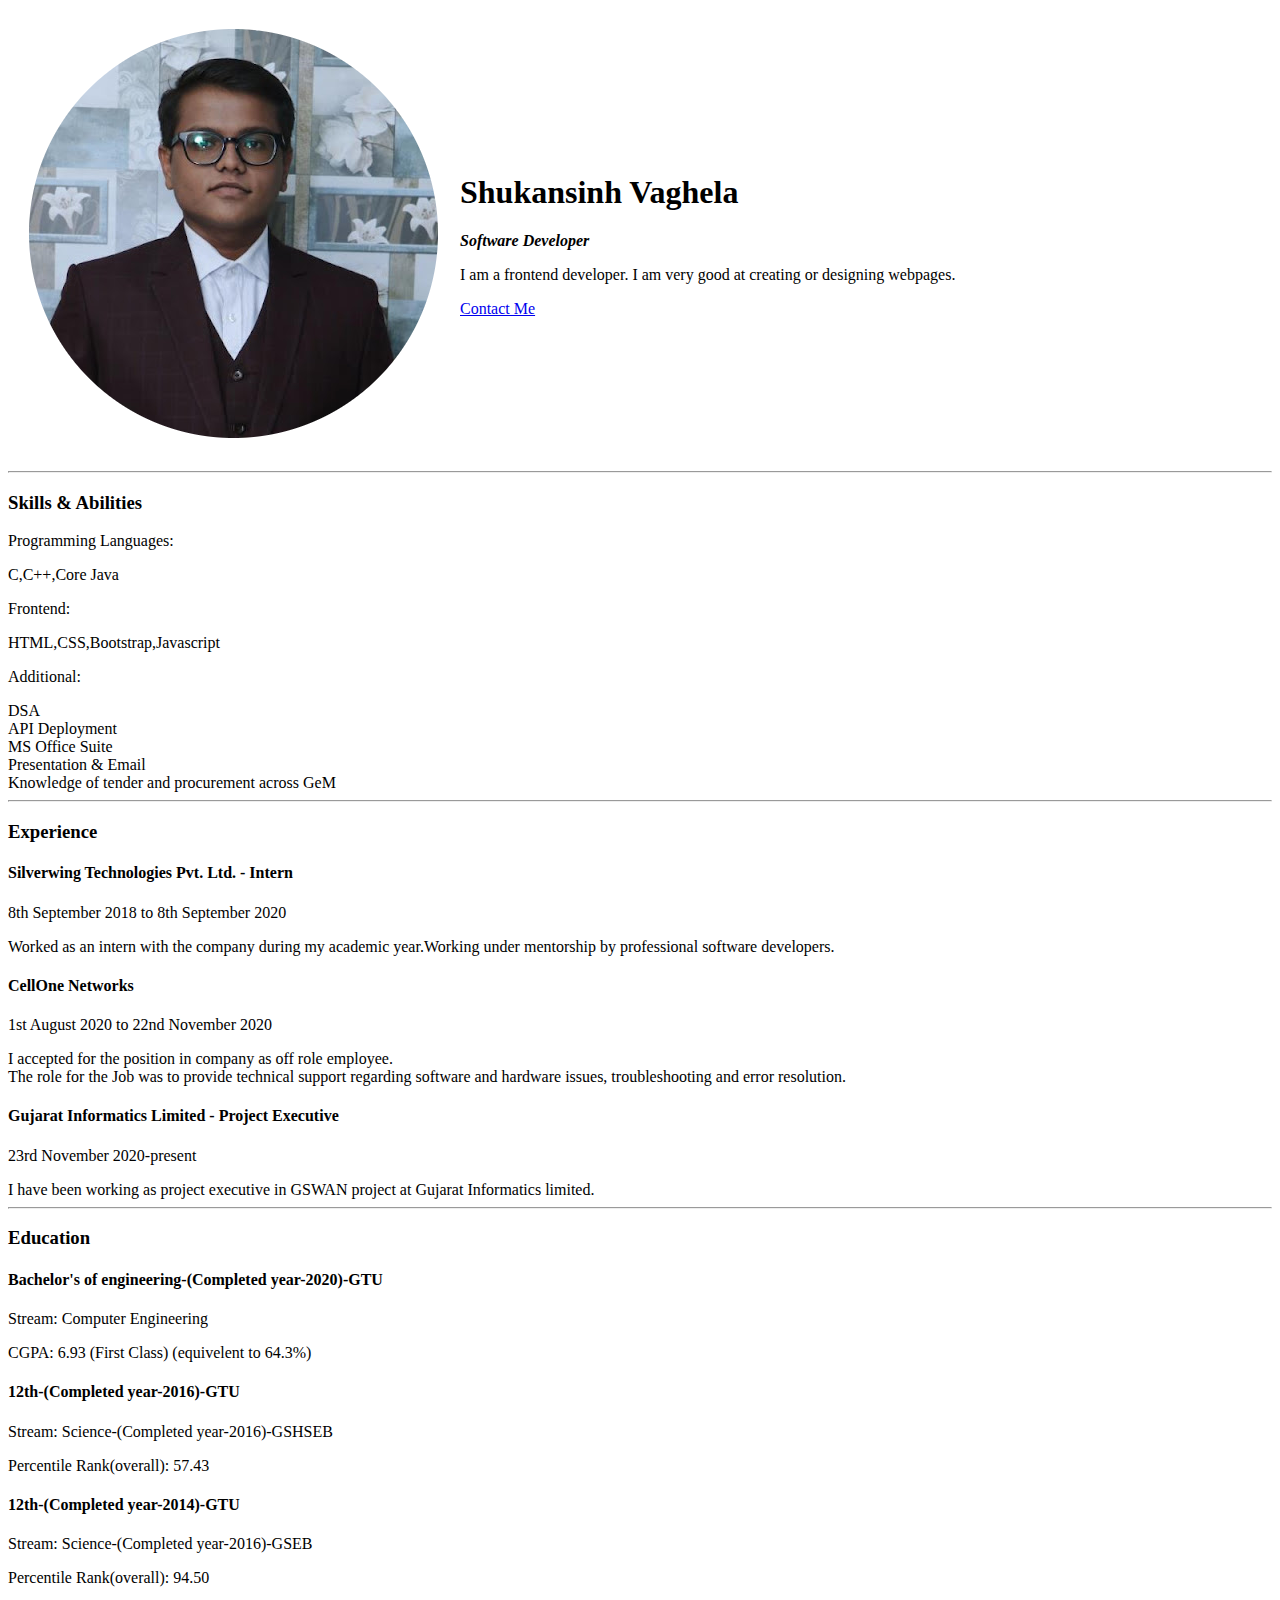
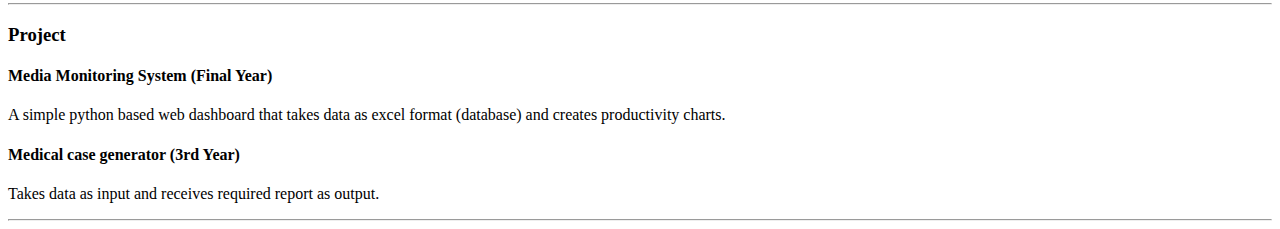
==== index.html @ ce7237ba "Add Portfolio website files" ====
<!DOCTYPE html>
<html lang="en">
    <head>
        <meta charset="UTF-8">
        <title>Shukansinh's Personal Website</title>
    </head>

    <body>
        <table cellspacing="20">
            <tr>
                <td><img src="Profile Picture.png" alt="Shukansinh's Profile Picture"></td>
                <td>
                    <h1>Shukansinh Vaghela</h1>
                    <p><em><Strong>Software Developer</Strong></em></p>
                    <p>I am a frontend developer. I am very good at creating or designing webpages.</p>
                    <a href="Contact me.html">Contact Me</a>
                </td>
            </tr>
        </table>
        <hr>
        
        <h3>Skills & Abilities</h3>
        <p>Programming Languages:</p>
        <li>C,C++,Core Java</li>
        <p>Frontend:<p>
        <li>HTML,CSS,Bootstrap,Javascript</li>
        <p>Additional:</p>
        <li>DSA</li>
        <li>API Deployment</li>
        <li> MS Office Suite</li>
        <li>Presentation & Email</li>
        <li>Knowledge of tender and procurement across GeM</li>
        <hr>

        <h3>Experience</h3>
        <h4>Silverwing Technologies Pvt. Ltd. - Intern</h4>
        <p>8th September 2018 to 8th September 2020</p>
        <li>Worked as an intern with the company during my academic year.Working under mentorship by professional software developers.</li>
        <h4>CellOne Networks</h4>
        <p>1st August 2020 to 22nd November 2020</p>
        <li>I accepted for the position in company as off role employee.</li>
        <li>The role for the Job was to provide technical support regarding software and hardware issues, troubleshooting and error resolution.</li>
        <h4>Gujarat Informatics Limited - Project Executive</h4>
        <p>23rd November 2020-present</p>
        <li>I have been working as project executive in GSWAN project at Gujarat Informatics limited.</li>
        <hr>

        <h3>Education</h3>
        <h4>Bachelor's of engineering-(Completed year-2020)-GTU</h4>
        <p>Stream: Computer Engineering</p>
        <p>CGPA: 6.93 (First Class) (equivelent to 64.3%)</p>
        <h4>12th-(Completed year-2016)-GTU</h4>
        <p>Stream: Science-(Completed year-2016)-GSHSEB</p>
        <p>Percentile Rank(overall): 57.43</p>
        <h4>12th-(Completed year-2014)-GTU</h4>
        <p>Stream: Science-(Completed year-2016)-GSEB</p>
        <p>Percentile Rank(overall): 94.50</p>
        <hr>

        <h3>Project</h3>
        <h4>Media Monitoring System (Final Year)</h4>
        <p>A simple python based web dashboard that takes data as excel format (database) and creates productivity charts.</p>
        <h4>Medical case generator (3rd Year)</h4>
        <p>Takes data as input and receives required report as output.</p>
        <hr>

    </body>
</html>
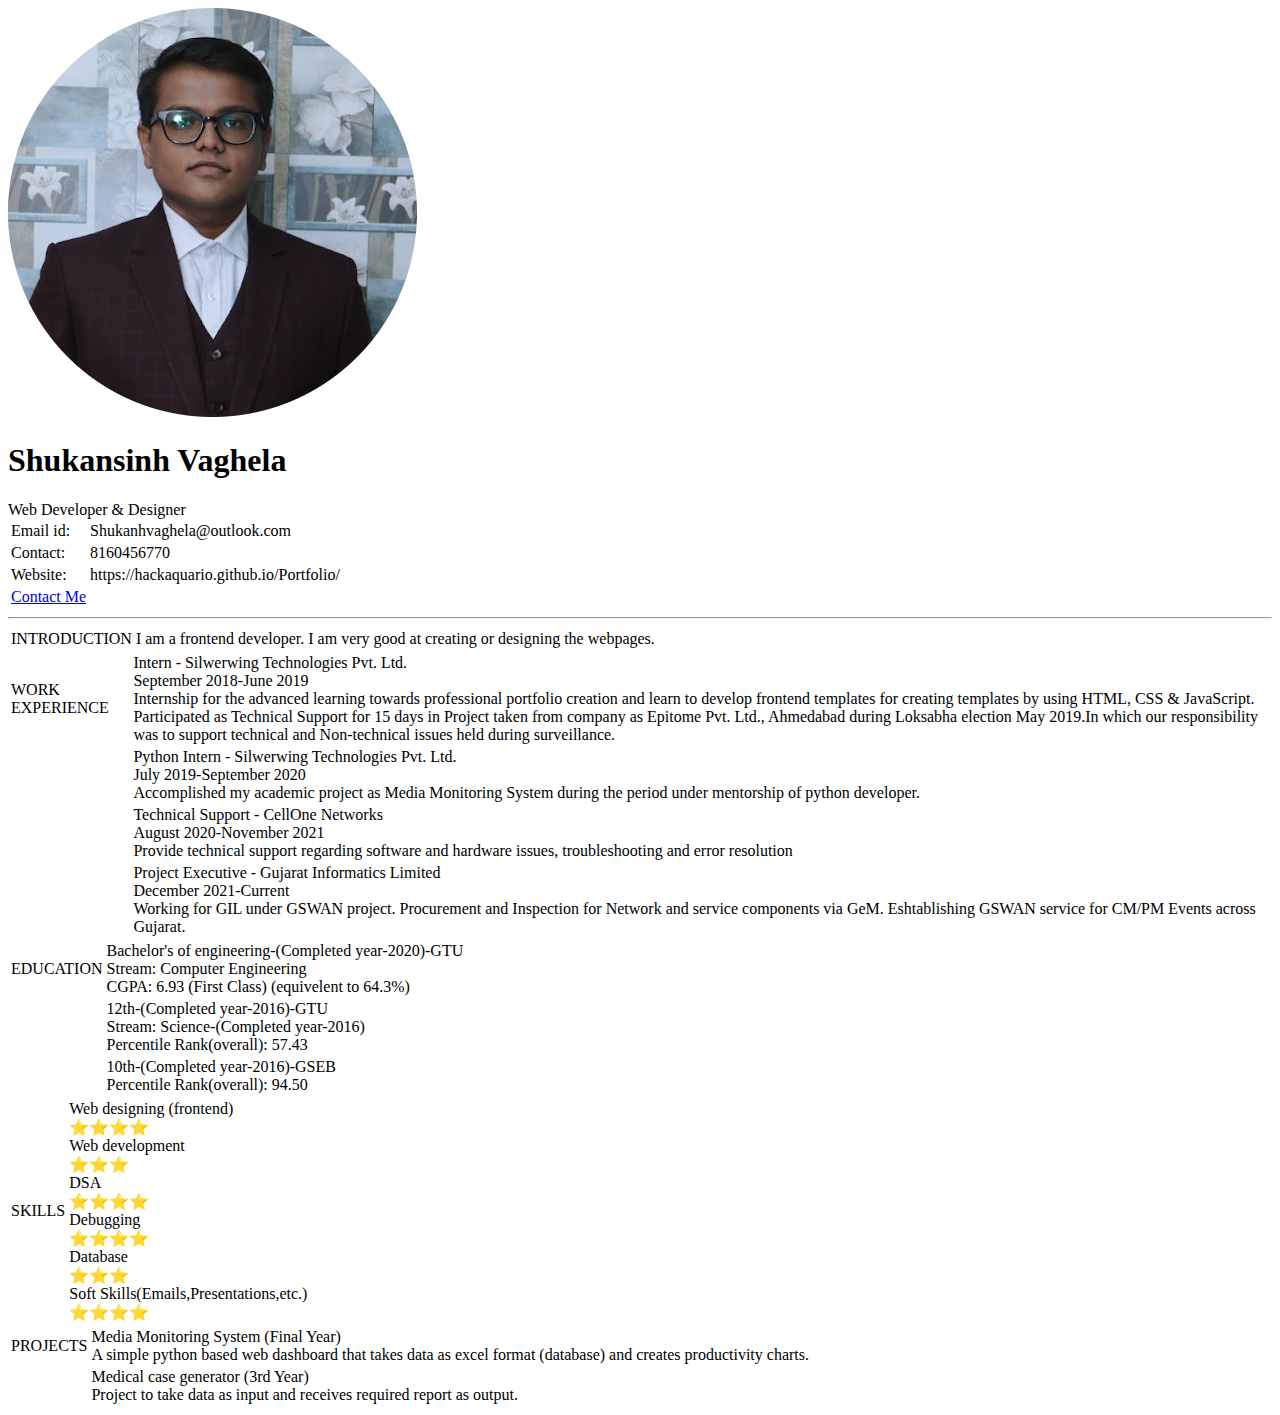
==== commit eda7c24b: "Add files via upload" ====
--- a/index.html
+++ b/index.html
@@ -3,66 +3,145 @@
     <head>
         <meta charset="UTF-8">
         <title>Shukansinh's Personal Website</title>
+        <link rel="stylesheet" href="Style.css">
     </head>
 
     <body>
-        <table cellspacing="20">
+        <!--Header Part-->
+        <div class="header">
+            <img class="face" src="Profile Picture.png">
+            <div class="title">
+                <h1 class="name"><span class="coral">Shukansinh Vaghela</span></h1>
+                <div class="qualification">Web Developer & Designer</div>
+            </div>
+            <table>
+                <tr>
+                    <td class="coral">Email id:</td>
+                    <td>Shukanhvaghela@outlook.com</td>
+                </tr>
+                <tr>
+                    <td class="coral">Contact:</td>
+                    <td>8160456770</td>
+                </tr>
+                <tr>
+                    <td class="coral">Website:</td>
+                    <td>https://hackaquario.github.io/Portfolio/</td>
+                </tr>
+                <tr>
+                    <td><a href="Contact me.html">Contact Me</a></td>
+                </tr>
+            </table>
+        </div>
+        <!--Body Part-->
+        <hr class="hrline">
+        <table>
             <tr>
-                <td><img src="Profile Picture.png" alt="Shukansinh's Profile Picture"></td>
+                <td class="table-heading">INTRODUCTION</td>
+                <td>I am a frontend developer. I am very good at creating or designing the webpages.</td>
+            </tr>
+        </table>
+
+        <table>
+            <tr>
+                <td class="table-heading">WORK EXPERIENCE</td>
                 <td>
-                    <h1>Shukansinh Vaghela</h1>
-                    <p><em><Strong>Software Developer</Strong></em></p>
-                    <p>I am a frontend developer. I am very good at creating or designing webpages.</p>
-                    <a href="Contact me.html">Contact Me</a>
+                    <div>Intern - Silwerwing Technologies Pvt. Ltd.</div>
+                    <div>September 2018-June 2019</div>
+                    <div>Internship for the advanced learning towards professional portfolio creation and learn to develop frontend templates for creating templates by using HTML, CSS & JavaScript.	Participated as Technical Support for 15 days in Project taken from company as Epitome Pvt. Ltd., Ahmedabad during Loksabha election May 2019.In which our responsibility was to support technical and Non-technical issues held during surveillance.</div>
+                </td>
+            </tr>
+
+            <tr>
+                <td></td>
+                <td>
+                    <div>Python Intern - Silwerwing Technologies Pvt. Ltd.</div>
+                    <div>July 2019-September 2020</div>
+                    <div>Accomplished my academic project as Media Monitoring System during the period under mentorship of python developer.</div>
+                </td>
+            </tr>
+
+            <tr>
+                <td></td>
+                <td>
+                    <div>Technical Support - CellOne Networks</div>
+                    <div>August 2020-November 2021</div>
+                    <div>Provide technical support regarding software and hardware issues, troubleshooting and error resolution</div>
+                </td>
+            </tr>
+
+            <tr>
+                <td></td>
+                <td>
+                    <div>Project Executive - Gujarat Informatics Limited</div>
+                    <div>December 2021-Current</div>
+                    <div>Working for GIL under GSWAN project. Procurement and Inspection for Network and service components via GeM. Eshtablishing GSWAN service for CM/PM Events across Gujarat. </div>
                 </td>
             </tr>
         </table>
-        <hr>
-        
-        <h3>Skills & Abilities</h3>
-        <p>Programming Languages:</p>
-        <li>C,C++,Core Java</li>
-        <p>Frontend:<p>
-        <li>HTML,CSS,Bootstrap,Javascript</li>
-        <p>Additional:</p>
-        <li>DSA</li>
-        <li>API Deployment</li>
-        <li> MS Office Suite</li>
-        <li>Presentation & Email</li>
-        <li>Knowledge of tender and procurement across GeM</li>
-        <hr>
 
-        <h3>Experience</h3>
-        <h4>Silverwing Technologies Pvt. Ltd. - Intern</h4>
-        <p>8th September 2018 to 8th September 2020</p>
-        <li>Worked as an intern with the company during my academic year.Working under mentorship by professional software developers.</li>
-        <h4>CellOne Networks</h4>
-        <p>1st August 2020 to 22nd November 2020</p>
-        <li>I accepted for the position in company as off role employee.</li>
-        <li>The role for the Job was to provide technical support regarding software and hardware issues, troubleshooting and error resolution.</li>
-        <h4>Gujarat Informatics Limited - Project Executive</h4>
-        <p>23rd November 2020-present</p>
-        <li>I have been working as project executive in GSWAN project at Gujarat Informatics limited.</li>
-        <hr>
+        <table>
+            <tr>
+                <td class="table-heading">EDUCATION</td>
+                <td>
+                    <div>Bachelor's of engineering-(Completed year-2020)-GTU</div>
+                    <div>Stream: Computer Engineering</div>
+                    <div>CGPA: 6.93 (First Class) (equivelent to 64.3%)</div>
+                </td>
+            </tr>
 
-        <h3>Education</h3>
-        <h4>Bachelor's of engineering-(Completed year-2020)-GTU</h4>
-        <p>Stream: Computer Engineering</p>
-        <p>CGPA: 6.93 (First Class) (equivelent to 64.3%)</p>
-        <h4>12th-(Completed year-2016)-GTU</h4>
-        <p>Stream: Science-(Completed year-2016)-GSHSEB</p>
-        <p>Percentile Rank(overall): 57.43</p>
-        <h4>12th-(Completed year-2014)-GTU</h4>
-        <p>Stream: Science-(Completed year-2016)-GSEB</p>
-        <p>Percentile Rank(overall): 94.50</p>
-        <hr>
+            <tr>
+                <td></td>
+                <td>
+                    <div>12th-(Completed year-2016)-GTU</div>
+                    <div>Stream: Science-(Completed year-2016)</div>
+                    <div>Percentile Rank(overall): 57.43</div>
+                </td>
+            </tr>
 
-        <h3>Project</h3>
-        <h4>Media Monitoring System (Final Year)</h4>
-        <p>A simple python based web dashboard that takes data as excel format (database) and creates productivity charts.</p>
-        <h4>Medical case generator (3rd Year)</h4>
-        <p>Takes data as input and receives required report as output.</p>
-        <hr>
+            <tr>
+                <td></td>
+                <td>
+                    <div>10th-(Completed year-2016)-GSEB</div>
+                    <div>Percentile Rank(overall): 94.50</div>
+                </td>
+            </tr>
+        </table>
 
+        <table>
+            <tr>
+                <td class="table-heading">SKILLS</td>
+                <td>
+                    <div>Web designing (frontend)</div> 
+                    <div>⭐⭐⭐⭐</div>
+                    <div>Web development</div>
+                    <div>⭐⭐⭐</div>
+                    <div>DSA</div>
+                    <div>⭐⭐⭐⭐</div>
+                    <div>Debugging</div>
+                    <div>⭐⭐⭐⭐</div>
+                    <div>Database</div>
+                    <div>⭐⭐⭐</div>
+                    <div>Soft Skills(Emails,Presentations,etc.)</div>
+                    <div>⭐⭐⭐⭐</div>
+                </td>
+            </tr>
+        </table>
+        <table>
+            <tr>
+                <td class="table-heading">PROJECTS</td>
+                <td>
+                    <div>Media Monitoring System (Final Year)</div>
+                    <div>A simple python based web dashboard that takes data as excel format (database) and creates productivity charts.</div>
+                </td>
+            </tr>
+
+            <tr>
+                <td></td>
+                <td>
+                    <div>Medical case generator (3rd Year)</div>
+                    <div>Project to take data as input and receives required report as output.</div>
+                </td>
+            </tr>
+        </table>
     </body>
 </html>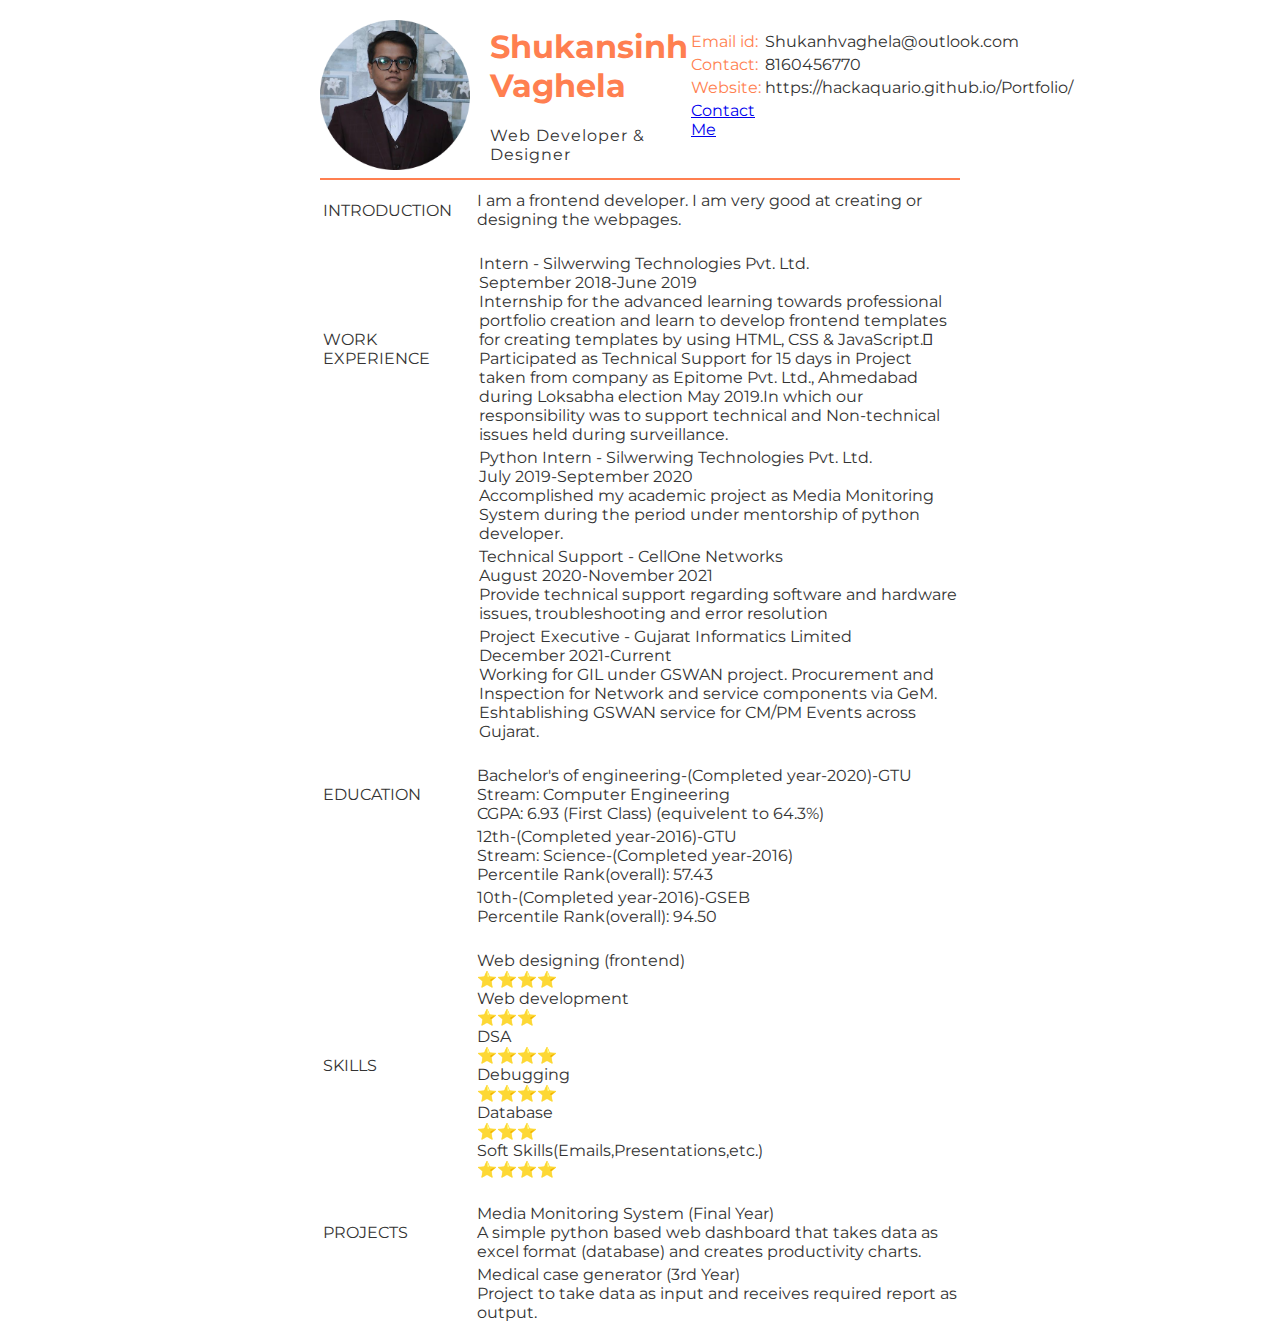
==== commit 019475ad: "Add files via upload" ====
--- a/index.html
+++ b/index.html
@@ -40,7 +40,7 @@
                 <td>I am a frontend developer. I am very good at creating or designing the webpages.</td>
             </tr>
         </table>
-
+        <br>
         <table>
             <tr>
                 <td class="table-heading">WORK EXPERIENCE</td>
@@ -78,7 +78,7 @@
                 </td>
             </tr>
         </table>
-
+        <br>
         <table>
             <tr>
                 <td class="table-heading">EDUCATION</td>
@@ -106,7 +106,7 @@
                 </td>
             </tr>
         </table>
-
+        <br>
         <table>
             <tr>
                 <td class="table-heading">SKILLS</td>
@@ -126,6 +126,7 @@
                 </td>
             </tr>
         </table>
+        <br>
         <table>
             <tr>
                 <td class="table-heading">PROJECTS</td>
--- a/Style.css
+++ b/Style.css
@@ -0,0 +1,48 @@
+@import url("https://fonts.googleapis.com/css?family=Montserrat:wght@300;400;500;700&display=swap");
+
+body {
+    font-family: "Montserrat", sans-serif;
+    max-width: 50%;
+    margin: auto;
+    color: #333;
+}
+
+.header {
+    display: flex;
+    align-items: center;
+}
+
+.face {
+    width: 150px;
+    height: 150px;
+    object-fit: cover;
+    
+    margin-top: 20px;
+}
+
+.title {
+    flex: 1;
+    margin-left: 20px;
+}
+
+.name {
+    color: grey;
+}
+
+.coral {
+    color: coral;
+}
+
+.qualification {
+    letter-spacing: 1px;
+}
+
+.hrline {
+    border: 1px solid coral;
+}
+
+.table-heading {
+    min-width: 150px;
+}
+
+.table-prps .,